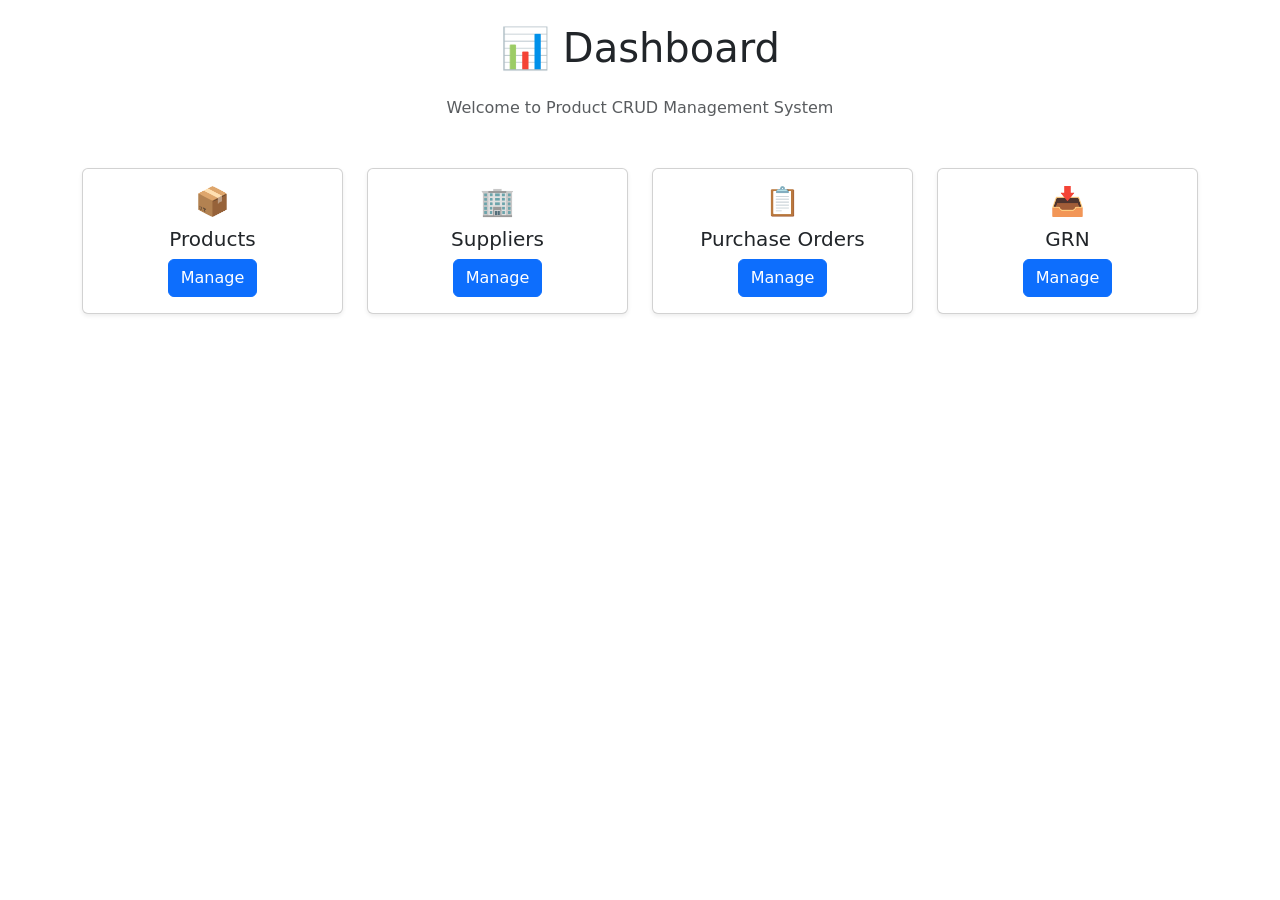
==== src/main/resources/templates/index.html @ 1e50f8c8 "Create a index file" ====
<!DOCTYPE html>
<html xmlns:th="http://www.thymeleaf.org">
<head>
    <meta charset="UTF-8">
    <meta name="viewport" content="width=device-width, initial-scale=1.0">
    <title>Dashboard - Product CRUD</title>
    <link rel="stylesheet" href="https://cdn.jsdelivr.net/npm/bootstrap@5.3.0/dist/css/bootstrap.min.css">
</head>
<body class="container mt-4">
    <h1 class="text-center mb-4">📊 Dashboard</h1>
    <p class="text-center text-muted">Welcome to Product CRUD Management System</p>
    
    <div class="row mt-5">
        <div class="col-md-3 mb-3">
            <div class="card text-center shadow-sm">
                <div class="card-body">
                    <h3>📦</h3>
                    <h5 class="card-title">Products</h5>
                    <a href="/products" class="btn btn-primary">Manage</a>
                </div>
            </div>
        </div>
        <div class="col-md-3 mb-3">
            <div class="card text-center shadow-sm">
                <div class="card-body">
                    <h3>🏢</h3>
                    <h5 class="card-title">Suppliers</h5>
                    <a href="/suppliers" class="btn btn-primary">Manage</a>
                </div>
            </div>
        </div>
        <div class="col-md-3 mb-3">
            <div class="card text-center shadow-sm">
                <div class="card-body">
                    <h3>📋</h3>
                    <h5 class="card-title">Purchase Orders</h5>
                    <a href="/po" class="btn btn-primary">Manage</a>
                </div>
            </div>
        </div>
        <div class="col-md-3 mb-3">
            <div class="card text-center shadow-sm">
                <div class="card-body">
                    <h3>📥</h3>
                    <h5 class="card-title">GRN</h5>
                    <a href="/grn" class="btn btn-primary">Manage</a>
                </div>
            </div>
        </div>
    </div>
</body>
</html>
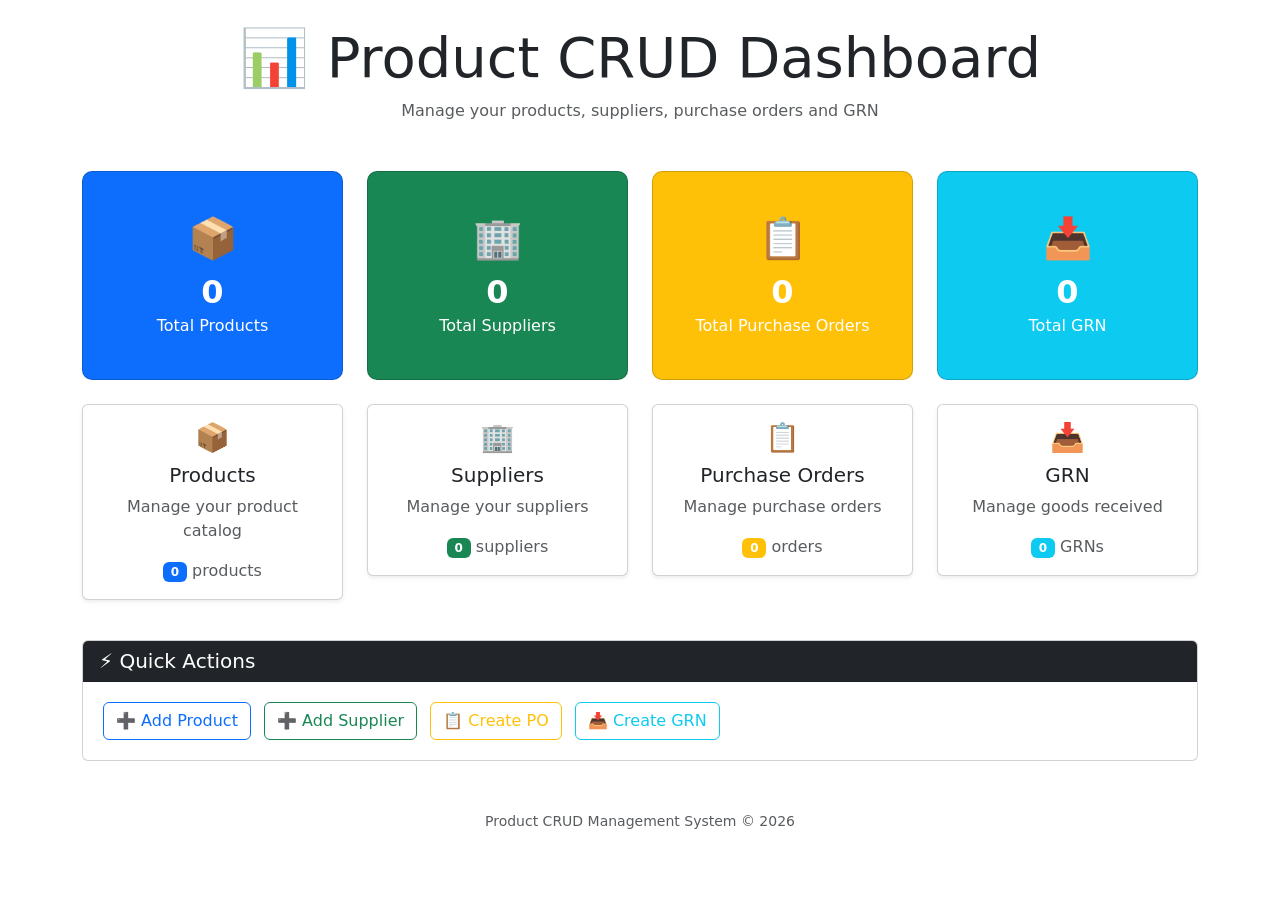
==== commit 0f093a60: "updated" ====
--- a/src/main/resources/templates/index.html
+++ b/src/main/resources/templates/index.html
@@ -5,48 +5,152 @@
     <meta name="viewport" content="width=device-width, initial-scale=1.0">
     <title>Dashboard - Product CRUD</title>
     <link rel="stylesheet" href="https://cdn.jsdelivr.net/npm/bootstrap@5.3.0/dist/css/bootstrap.min.css">
+    <style>
+        .stat-card {
+            border-radius: 10px;
+            padding: 20px;
+            transition: transform 0.3s;
+        }
+        .stat-card:hover {
+            transform: translateY(-5px);
+        }
+        .stat-icon { font-size: 2.5rem; }
+        .stat-number { font-size: 2rem; font-weight: bold; }
+        .card-link {
+            text-decoration: none;
+            color: inherit;
+        }
+        .card-link:hover .card {
+            border-color: #0d6efd;
+            box-shadow: 0 0 15px rgba(13, 110, 253, 0.2);
+        }
+    </style>
 </head>
 <body class="container mt-4">
-    <h1 class="text-center mb-4">📊 Dashboard</h1>
-    <p class="text-center text-muted">Welcome to Product CRUD Management System</p>
     
-    <div class="row mt-5">
-        <div class="col-md-3 mb-3">
-            <div class="card text-center shadow-sm">
+    <!-- Header -->
+    <div class="text-center mb-5">
+        <h1 class="display-4">📊 Product CRUD Dashboard</h1>
+        <p class="text-muted">Manage your products, suppliers, purchase orders and GRN</p>
+    </div>
+
+    <!-- Statistics Cards -->
+    <div class="row mb-4">
+        <div class="col-md-3">
+            <div class="card stat-card text-center bg-primary text-white">
                 <div class="card-body">
-                    <h3>📦</h3>
-                    <h5 class="card-title">Products</h5>
-                    <a href="/products" class="btn btn-primary">Manage</a>
+                    <div class="stat-icon">📦</div>
+                    <div class="stat-number" th:text="${productCount != null ? productCount : 0}">0</div>
+                    <h6>Total Products</h6>
                 </div>
             </div>
         </div>
-        <div class="col-md-3 mb-3">
-            <div class="card text-center shadow-sm">
+        <div class="col-md-3">
+            <div class="card stat-card text-center bg-success text-white">
                 <div class="card-body">
-                    <h3>🏢</h3>
-                    <h5 class="card-title">Suppliers</h5>
-                    <a href="/suppliers" class="btn btn-primary">Manage</a>
+                    <div class="stat-icon">🏢</div>
+                    <div class="stat-number" th:text="${supplierCount != null ? supplierCount : 0}">0</div>
+                    <h6>Total Suppliers</h6>
                 </div>
             </div>
         </div>
-        <div class="col-md-3 mb-3">
-            <div class="card text-center shadow-sm">
+        <div class="col-md-3">
+            <div class="card stat-card text-center bg-warning text-white">
                 <div class="card-body">
-                    <h3>📋</h3>
-                    <h5 class="card-title">Purchase Orders</h5>
-                    <a href="/po" class="btn btn-primary">Manage</a>
+                    <div class="stat-icon">📋</div>
+                    <div class="stat-number" th:text="${poCount != null ? poCount : 0}">0</div>
+                    <h6>Total Purchase Orders</h6>
                 </div>
             </div>
         </div>
-        <div class="col-md-3 mb-3">
-            <div class="card text-center shadow-sm">
+        <div class="col-md-3">
+            <div class="card stat-card text-center bg-info text-white">
                 <div class="card-body">
-                    <h3>📥</h3>
-                    <h5 class="card-title">GRN</h5>
-                    <a href="/grn" class="btn btn-primary">Manage</a>
+                    <div class="stat-icon">📥</div>
+                    <div class="stat-number" th:text="${grnCount != null ? grnCount : 0}">0</div>
+                    <h6>Total GRN</h6>
                 </div>
             </div>
         </div>
     </div>
+
+    <!-- Navigation Cards -->
+    <div class="row mt-4">
+        <div class="col-md-3 mb-3">
+            <a href="/products" class="card-link">
+                <div class="card text-center shadow-sm">
+                    <div class="card-body">
+                        <h3>📦</h3>
+                        <h5 class="card-title">Products</h5>
+                        <p class="text-muted">Manage your product catalog</p>
+                        <span class="badge bg-primary" th:text="${productCount != null ? productCount : 0}">0</span>
+                        <span class="text-muted"> products</span>
+                    </div>
+                </div>
+            </a>
+        </div>
+        <div class="col-md-3 mb-3">
+            <a href="/suppliers" class="card-link">
+                <div class="card text-center shadow-sm">
+                    <div class="card-body">
+                        <h3>🏢</h3>
+                        <h5 class="card-title">Suppliers</h5>
+                        <p class="text-muted">Manage your suppliers</p>
+                        <span class="badge bg-success" th:text="${supplierCount != null ? supplierCount : 0}">0</span>
+                        <span class="text-muted"> suppliers</span>
+                    </div>
+                </div>
+            </a>
+        </div>
+        <div class="col-md-3 mb-3">
+            <a href="/po" class="card-link">
+                <div class="card text-center shadow-sm">
+                    <div class="card-body">
+                        <h3>📋</h3>
+                        <h5 class="card-title">Purchase Orders</h5>
+                        <p class="text-muted">Manage purchase orders</p>
+                        <span class="badge bg-warning" th:text="${poCount != null ? poCount : 0}">0</span>
+                        <span class="text-muted"> orders</span>
+                    </div>
+                </div>
+            </a>
+        </div>
+        <div class="col-md-3 mb-3">
+            <a href="/grn" class="card-link">
+                <div class="card text-center shadow-sm">
+                    <div class="card-body">
+                        <h3>📥</h3>
+                        <h5 class="card-title">GRN</h5>
+                        <p class="text-muted">Manage goods received</p>
+                        <span class="badge bg-info" th:text="${grnCount != null ? grnCount : 0}">0</span>
+                        <span class="text-muted"> GRNs</span>
+                    </div>
+                </div>
+            </a>
+        </div>
+    </div>
+
+    <!-- Quick Actions -->
+    <div class="row mt-4">
+        <div class="col-12">
+            <div class="card">
+                <div class="card-header bg-dark text-white">
+                    <h5 class="mb-0">⚡ Quick Actions</h5>
+                </div>
+                <div class="card-body">
+                    <a href="/products/new" class="btn btn-outline-primary m-1">➕ Add Product</a>
+                    <a href="/suppliers/new" class="btn btn-outline-success m-1">➕ Add Supplier</a>
+                    <a href="/po/new" class="btn btn-outline-warning m-1">📋 Create PO</a>
+                    <a href="/grn/new" class="btn btn-outline-info m-1">📥 Create GRN</a>
+                </div>
+            </div>
+        </div>
+    </div>
+
+    <!-- Footer -->
+    <div class="text-center text-muted mt-5">
+        <small>Product CRUD Management System &copy; 2026</small>
+    </div>
+
 </body>
 </html>
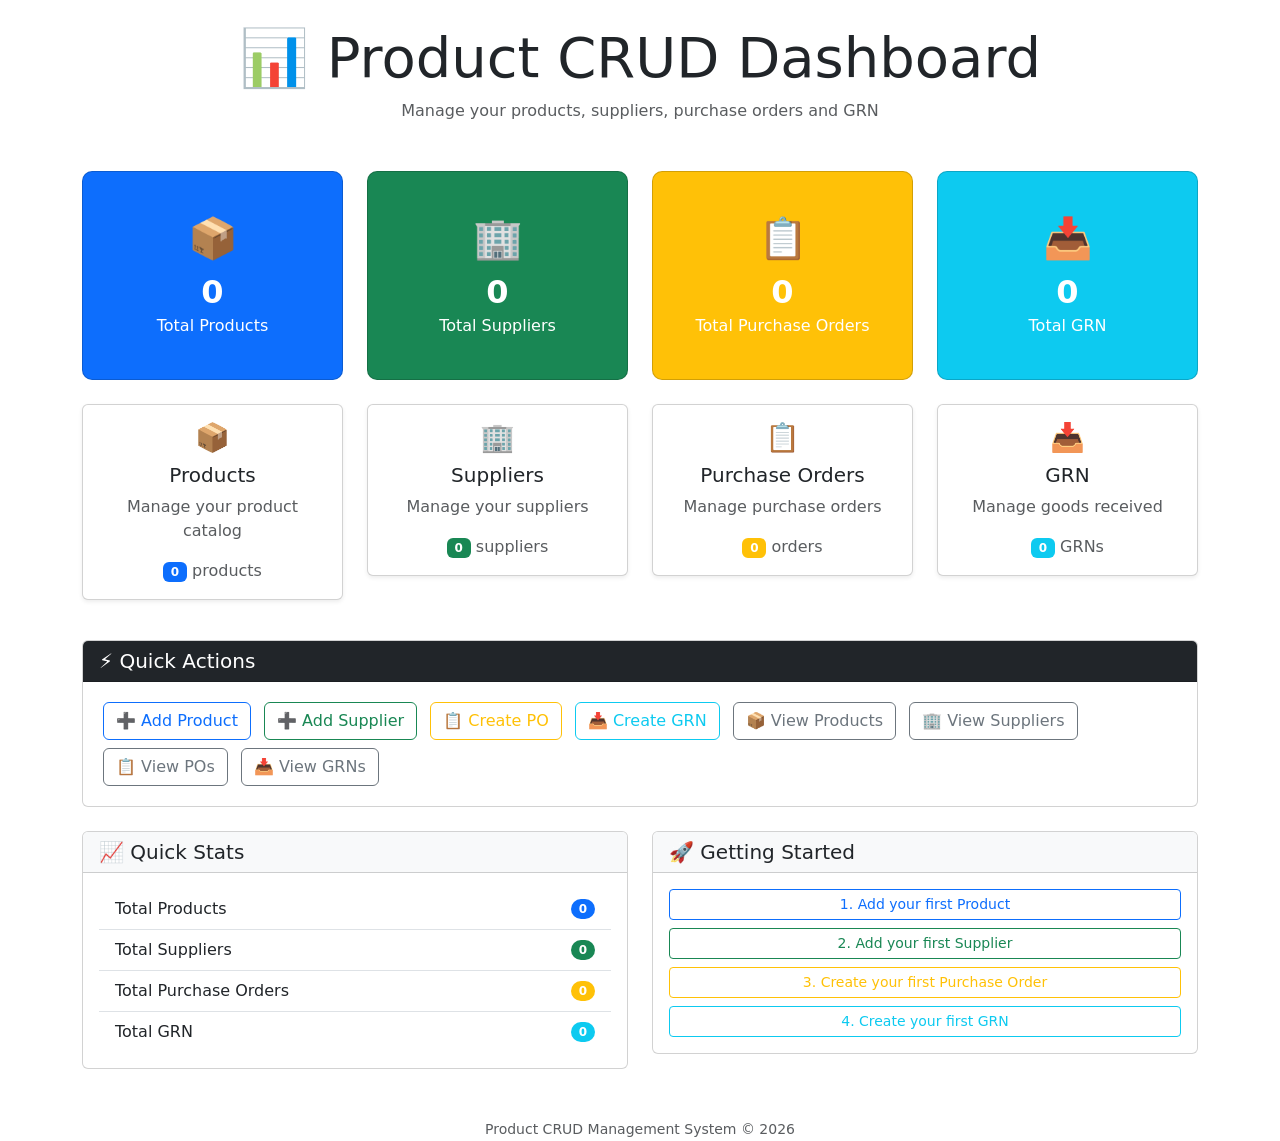
==== commit 53b9614c: "Modified dashboard's layout" ====
--- a/src/main/resources/templates/index.html
+++ b/src/main/resources/templates/index.html
@@ -24,6 +24,12 @@
             border-color: #0d6efd;
             box-shadow: 0 0 15px rgba(13, 110, 253, 0.2);
         }
+        .quick-action-btn {
+            transition: all 0.3s ease;
+        }
+        .quick-action-btn:hover {
+            transform: scale(1.05);
+        }
     </style>
 </head>
 <body class="container mt-4">
@@ -82,7 +88,7 @@
                     <div class="card-body">
                         <h3>📦</h3>
                         <h5 class="card-title">Products</h5>
-                        <p class="text-muted">Manage your product catalog</p>
+                        <p class="text-muted" th:text="${productCount != null ? productCount + ' products available' : 'Manage your product catalog'}">Manage your product catalog</p>
                         <span class="badge bg-primary" th:text="${productCount != null ? productCount : 0}">0</span>
                         <span class="text-muted"> products</span>
                     </div>
@@ -95,7 +101,7 @@
                     <div class="card-body">
                         <h3>🏢</h3>
                         <h5 class="card-title">Suppliers</h5>
-                        <p class="text-muted">Manage your suppliers</p>
+                        <p class="text-muted" th:text="${supplierCount != null ? supplierCount + ' suppliers available' : 'Manage your suppliers'}">Manage your suppliers</p>
                         <span class="badge bg-success" th:text="${supplierCount != null ? supplierCount : 0}">0</span>
                         <span class="text-muted"> suppliers</span>
                     </div>
@@ -108,7 +114,7 @@
                     <div class="card-body">
                         <h3>📋</h3>
                         <h5 class="card-title">Purchase Orders</h5>
-                        <p class="text-muted">Manage purchase orders</p>
+                        <p class="text-muted" th:text="${poCount != null ? poCount + ' orders available' : 'Manage purchase orders'}">Manage purchase orders</p>
                         <span class="badge bg-warning" th:text="${poCount != null ? poCount : 0}">0</span>
                         <span class="text-muted"> orders</span>
                     </div>
@@ -121,7 +127,7 @@
                     <div class="card-body">
                         <h3>📥</h3>
                         <h5 class="card-title">GRN</h5>
-                        <p class="text-muted">Manage goods received</p>
+                        <p class="text-muted" th:text="${grnCount != null ? grnCount + ' GRNs available' : 'Manage goods received'}">Manage goods received</p>
                         <span class="badge bg-info" th:text="${grnCount != null ? grnCount : 0}">0</span>
                         <span class="text-muted"> GRNs</span>
                     </div>
@@ -138,10 +144,60 @@
                     <h5 class="mb-0">⚡ Quick Actions</h5>
                 </div>
                 <div class="card-body">
-                    <a href="/products/new" class="btn btn-outline-primary m-1">➕ Add Product</a>
-                    <a href="/suppliers/new" class="btn btn-outline-success m-1">➕ Add Supplier</a>
-                    <a href="/po/new" class="btn btn-outline-warning m-1">📋 Create PO</a>
-                    <a href="/grn/new" class="btn btn-outline-info m-1">📥 Create GRN</a>
+                    <a href="/products/new" class="btn btn-outline-primary m-1 quick-action-btn">➕ Add Product</a>
+                    <a href="/suppliers/new" class="btn btn-outline-success m-1 quick-action-btn">➕ Add Supplier</a>
+                    <a href="/po/new" class="btn btn-outline-warning m-1 quick-action-btn">📋 Create PO</a>
+                    <a href="/grn/new" class="btn btn-outline-info m-1 quick-action-btn">📥 Create GRN</a>
+                    <a href="/products" class="btn btn-outline-secondary m-1 quick-action-btn">📦 View Products</a>
+                    <a href="/suppliers" class="btn btn-outline-secondary m-1 quick-action-btn">🏢 View Suppliers</a>
+                    <a href="/po" class="btn btn-outline-secondary m-1 quick-action-btn">📋 View POs</a>
+                    <a href="/grn" class="btn btn-outline-secondary m-1 quick-action-btn">📥 View GRNs</a>
+                </div>
+            </div>
+        </div>
+    </div>
+
+    <!-- Recent Activity / Quick Stats -->
+    <div class="row mt-4">
+        <div class="col-md-6">
+            <div class="card">
+                <div class="card-header bg-light">
+                    <h5 class="mb-0">📈 Quick Stats</h5>
+                </div>
+                <div class="card-body">
+                    <ul class="list-group list-group-flush">
+                        <li class="list-group-item d-flex justify-content-between align-items-center">
+                            Total Products
+                            <span class="badge bg-primary rounded-pill" th:text="${productCount != null ? productCount : 0}">0</span>
+                        </li>
+                        <li class="list-group-item d-flex justify-content-between align-items-center">
+                            Total Suppliers
+                            <span class="badge bg-success rounded-pill" th:text="${supplierCount != null ? supplierCount : 0}">0</span>
+                        </li>
+                        <li class="list-group-item d-flex justify-content-between align-items-center">
+                            Total Purchase Orders
+                            <span class="badge bg-warning rounded-pill" th:text="${poCount != null ? poCount : 0}">0</span>
+                        </li>
+                        <li class="list-group-item d-flex justify-content-between align-items-center">
+                            Total GRN
+                            <span class="badge bg-info rounded-pill" th:text="${grnCount != null ? grnCount : 0}">0</span>
+                        </li>
+                    </ul>
+                </div>
+            </div>
+        </div>
+        <div class="col-md-6">
+            <div class="card">
+                <div class="card-header bg-light">
+                    <h5 class="mb-0">🚀 Getting Started</h5>
+                </div>
+                <div class="card-body">
+                    <div class="d-flex flex-column gap-2">
+                        <a href="/products/new" class="btn btn-outline-primary btn-sm">1. Add your first Product</a>
+                        <a href="/suppliers/new" class="btn btn-outline-success btn-sm">2. Add your first Supplier</a>
+                        <a href="/po/new" class="btn btn-outline-warning btn-sm">3. Create your first Purchase Order</a>
+                        <a href="/grn/new" class="btn btn-outline-info btn-sm">4. Create your first GRN</a>
+                    </div>
                 </div>
             </div>
         </div>
@@ -152,5 +208,7 @@
         <small>Product CRUD Management System &copy; 2026</small>
     </div>
 
+    <!-- Bootstrap JS -->
+    <script src="https://cdn.jsdelivr.net/npm/bootstrap@5.3.0/dist/js/bootstrap.bundle.min.js"></script>
 </body>
 </html>
